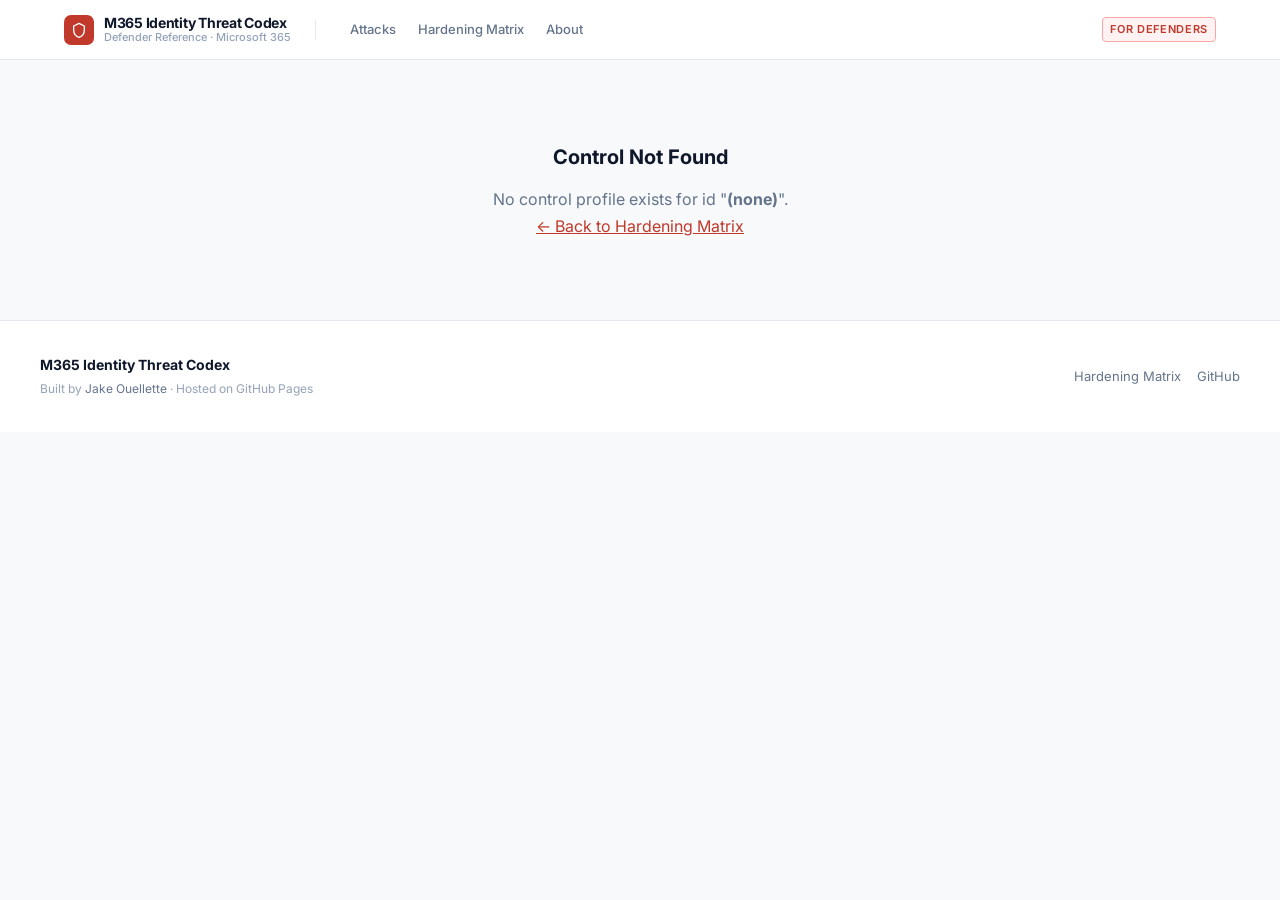
==== control.html @ 8ec8a156 "Add implementation complexity scoring, control profiles, sort toggle, and plan builder - Expanded ha" ====
<!DOCTYPE html>
<html lang="en">
<head>
  <meta charset="UTF-8">
  <meta name="viewport" content="width=device-width, initial-scale=1.0">
  <title id="page-title">Control Profile &mdash; M365 Identity Threat Codex</title>
  <meta name="description" id="page-desc" content="Hardening control profile — M365 Identity Threat Codex">
  <link rel="stylesheet" href="assets/style.css">
  <link rel="icon" type="image/svg+xml" href="data:image/svg+xml,<svg xmlns='http://www.w3.org/2000/svg' viewBox='0 0 32 32'><rect width='32' height='32' rx='7' fill='%23c0392b'/><path d='M16 7l7 4v6c0 5-3 8-7 9-4-1-7-4-7-9V11z' fill='white' stroke='none'/></svg>">
  <style>
    /* ── Complexity & cost badges ─── */
    .cx-badge {
      display: inline-flex;
      align-items: center;
      gap: 5px;
      font-size: 11px;
      font-weight: 700;
      text-transform: uppercase;
      letter-spacing: 0.08em;
      padding: 4px 10px;
      border-radius: 5px;
      border: 1px solid;
    }
    .cx-badge.cx-1 { background: #f0fdf4; color: #15803d; border-color: #bbf7d0; }
    .cx-badge.cx-2 { background: #fff7ed; color: var(--high); border-color: var(--high-border); }
    .cx-badge.cx-3 { background: #f8fafc; color: #475569; border-color: #cbd5e1; }

    .cost-badge {
      display: inline-flex;
      align-items: center;
      font-size: 11px;
      font-weight: 700;
      text-transform: uppercase;
      letter-spacing: 0.08em;
      padding: 4px 10px;
      border-radius: 5px;
      border: 1px solid;
    }
    .cost-free     { background: #f0fdf4; color: #15803d; border-color: #bbf7d0; }
    .cost-included { background: #eff6ff; color: #1d4ed8; border-color: #bfdbfe; }
    .cost-upgrade  { background: #fef3c7; color: #92400e; border-color: #fcd34d; }

    /* ── Sidebar quick stats ─────── */
    .ctrl-stats {
      margin-top: 20px;
      padding: 16px;
      background: var(--surface-alt);
      border-radius: 8px;
      border: 1px solid var(--border);
    }
    .ctrl-stats h3 {
      font-size: 10px;
      font-weight: 700;
      text-transform: uppercase;
      letter-spacing: 0.1em;
      color: var(--text-subtle);
      margin-bottom: 12px;
    }
    .stat-row {
      display: flex;
      align-items: flex-start;
      justify-content: space-between;
      gap: 8px;
      margin-bottom: 10px;
    }
    .stat-row:last-child { margin-bottom: 0; }
    .stat-label {
      font-size: 11px;
      color: var(--text-subtle);
      font-weight: 500;
      flex-shrink: 0;
      margin-top: 3px;
    }
    .stat-val {
      font-size: 12px;
      font-weight: 600;
      color: var(--text);
      text-align: right;
    }

    /* ── Attack protection cards ─── */
    .protected-attacks {
      display: flex;
      flex-direction: column;
      gap: 12px;
    }

    .attack-prot-card {
      border: 1px solid var(--border);
      border-radius: 8px;
      overflow: hidden;
    }
    .attack-prot-header {
      display: flex;
      align-items: center;
      justify-content: space-between;
      padding: 12px 16px;
      background: var(--surface-alt);
      border-bottom: 1px solid var(--border);
    }
    .attack-prot-name {
      font-size: 13px;
      font-weight: 700;
      color: var(--text);
      text-decoration: none;
    }
    .attack-prot-name:hover { color: var(--accent); }
    .attack-prot-body {
      padding: 12px 16px;
      font-size: 13px;
      color: var(--text-muted);
      line-height: 1.6;
    }

    /* ── M365 config box ─────────── */
    .m365-box {
      border: 1px solid #bfdbfe;
      border-radius: 8px;
      overflow: hidden;
      margin-bottom: 20px;
    }
    .m365-box-header {
      background: #eff6ff;
      padding: 12px 16px;
      border-bottom: 1px solid #bfdbfe;
      display: flex;
      align-items: center;
      gap: 10px;
    }
    .m365-box-header .m365-icon {
      width: 20px;
      height: 20px;
      flex-shrink: 0;
    }
    .m365-box-header h4 {
      font-size: 13px;
      font-weight: 700;
      color: #1d4ed8;
    }
    .m365-box-meta {
      padding: 12px 16px;
      background: var(--surface-alt);
      border-bottom: 1px solid var(--border);
      display: flex;
      flex-direction: column;
      gap: 6px;
    }
    .m365-meta-row {
      font-size: 12px;
      color: var(--text-muted);
    }
    .m365-meta-row strong { color: var(--text); }
    .m365-box-steps {
      padding: 16px;
    }
    .m365-box-steps ol {
      margin: 0;
      padding-left: 20px;
    }
    .m365-box-steps li {
      font-size: 13px;
      color: var(--text-muted);
      line-height: 1.65;
      margin-bottom: 8px;
    }
    .m365-box-steps li:last-child { margin-bottom: 0; }

    /* ── Vendor cards ────────────── */
    .vendor-grid {
      display: flex;
      flex-direction: column;
      gap: 10px;
    }
    .vendor-card {
      border: 1px solid var(--border);
      border-radius: 8px;
      padding: 14px 16px;
      background: var(--surface);
    }
    .vendor-name {
      font-size: 13px;
      font-weight: 700;
      color: var(--text);
      margin-bottom: 4px;
    }
    .vendor-note {
      font-size: 13px;
      color: var(--text-muted);
      line-height: 1.6;
    }

    /* ── Implementation plan ─────── */
    .impl-plan {
      display: flex;
      flex-direction: column;
      gap: 10px;
    }
    .impl-step {
      display: flex;
      gap: 14px;
      padding: 14px 16px;
      background: var(--surface-alt);
      border: 1px solid var(--border);
      border-radius: 8px;
      align-items: flex-start;
    }
    .impl-step-num {
      flex-shrink: 0;
      width: 26px;
      height: 26px;
      background: var(--accent);
      color: white;
      border-radius: 50%;
      font-size: 12px;
      font-weight: 800;
      display: flex;
      align-items: center;
      justify-content: center;
      margin-top: 1px;
    }
    .impl-step-text {
      font-size: 13px;
      color: var(--text-muted);
      line-height: 1.65;
    }

    /* ── Not found ───────────────── */
    .not-found {
      text-align: center;
      padding: 80px 20px;
      color: var(--text-muted);
    }
    .not-found h2 { font-size: 20px; color: var(--text); margin-bottom: 12px; }

    /* ── Attack eyebrow ─────────── */
    .attack-eyebrow {
      font-size: 11px;
      font-weight: 700;
      text-transform: uppercase;
      letter-spacing: 0.1em;
      color: var(--accent);
      margin-bottom: 8px;
    }

    /* ── Back link ───────────────── */
    .back-link {
      display: inline-flex;
      align-items: center;
      gap: 6px;
      font-size: 12px;
      font-weight: 600;
      color: var(--text-subtle);
      text-decoration: none;
      margin-bottom: 24px;
      text-transform: uppercase;
      letter-spacing: 0.06em;
    }
    .back-link:hover { color: var(--accent); }

    /* Coverage pill reuse */
    .cov-pill {
      font-size: 10px;
      font-weight: 700;
      text-transform: uppercase;
      letter-spacing: 0.04em;
      padding: 3px 8px;
      border-radius: 4px;
      border: 1px solid;
    }
    .cov-3 { background: var(--critical-bg); color: var(--critical); border-color: var(--critical-border); }
    .cov-2 { background: var(--high-bg);     color: var(--high);     border-color: var(--high-border); }
    .cov-1 { background: #fffbeb;            color: var(--medium);   border-color: #fcd34d; }
    .cov-0 { background: var(--surface-alt); color: var(--text-subtle); border-color: var(--border); }
  </style>
</head>
<body>

<nav class="site-nav">
  <div class="nav-inner">
    <a class="site-brand" href="index.html">
      <div class="brand-icon">
        <svg viewBox="0 0 24 24" fill="none" stroke="white" stroke-width="2" stroke-linecap="round" stroke-linejoin="round"><path d="M12 2L4 6v6c0 6 3.5 9.5 8 11 4.5-1.5 8-5 8-11V6z"/></svg>
      </div>
      <div class="brand-name">
        M365 Identity Threat Codex
        <span class="brand-sub">Defender Reference · Microsoft 365</span>
      </div>
    </a>
    <div class="nav-divider"></div>
    <div class="nav-links">
      <a href="index.html">Attacks</a>
      <a href="hardening.html">Hardening Matrix</a>
      <a href="index.html#about">About</a>
    </div>
    <div class="nav-right">
      <span class="nav-badge">For Defenders</span>
    </div>
  </div>
</nav>

<div id="page-content">
  <!-- rendered by JS -->
</div>

<footer class="site-footer">
  <div class="footer-inner">
    <div>
      <div class="footer-brand">M365 Identity Threat Codex</div>
      <div class="footer-sub">Built by <a href="https://github.com/jogit91" target="_blank" rel="noopener">Jake Ouellette</a> &middot; Hosted on GitHub Pages</div>
    </div>
    <div class="footer-links">
      <a href="hardening.html">Hardening Matrix</a>
      <a href="https://github.com/jogit91/identity_threat_codex" target="_blank" rel="noopener">GitHub</a>
    </div>
  </div>
</footer>

<script src="assets/hardening-data.js"></script>
<script src="assets/main.js"></script>
<script>
// ── Helpers ──────────────────────────────────────────────
function getParam(name) {
  return new URLSearchParams(window.location.search).get(name);
}

function coverageLabel(s) { return ["—", "Partial", "High", "Critical"][s] || "—"; }
function coverageClass(s) { return ["cov-0","cov-1","cov-2","cov-3"][s] || "cov-0"; }

function costClass(cost) {
  return { free: "cost-free", included: "cost-included", upgrade: "cost-upgrade" }[cost] || "cost-included";
}

function complexityClass(n) { return ["","cx-1","cx-2","cx-3"][n] || "cx-2"; }
function complexityLabel(n) { return ["","Low","Medium","High"][n] || ""; }

// ── Render ───────────────────────────────────────────────
const id = getParam("id");
const control = CONTROLS.find(c => c.id === id);
const mount = document.getElementById("page-content");

if (!control) {
  mount.innerHTML = `
    <div class="not-found">
      <h2>Control Not Found</h2>
      <p>No control profile exists for id "<strong>${id || "(none)"}</strong>".</p>
      <a href="hardening.html" style="color:var(--accent)">← Back to Hardening Matrix</a>
    </div>
  `;
} else {
  document.title = `${control.name} — M365 Identity Threat Codex`;
  document.getElementById("page-desc").content = `Hardening control profile: ${control.name}`;

  const impactScore = totalScore(control);
  const impactPct   = Math.round((impactScore / MAX_SCORE) * 100);

  const hasThirdParty = control.thirdParty && control.thirdParty.length > 0;

  const tocLinks = [
    { href: "#overview",   label: "Overview" },
    { href: "#protection", label: "Attacks Protected" },
    { href: "#complexity", label: "Complexity" },
    { href: "#cost",       label: "Cost & Licensing" },
    { href: "#m365",       label: "M365 Implementation" },
    ...(hasThirdParty ? [{ href: "#vendors", label: "Third-Party Vendors" }] : []),
    { href: "#plan",       label: "Implementation Plan" },
  ];

  mount.innerHTML = `
    <div class="attack-page">
      <aside class="attack-sidebar">
        <a href="hardening.html" class="toc-back">
          <svg viewBox="0 0 24 24"><polyline points="15 18 9 12 15 6"/></svg>
          Hardening Matrix
        </a>
        <nav id="toc">
          <div class="toc-label">On This Page</div>
          <ul class="toc-list">
            ${tocLinks.map((l, i) => `<li><a href="${l.href}"><span class="toc-num">0${i+1}</span>${l.label}</a></li>`).join("")}
          </ul>
        </nav>
        <div class="ctrl-stats">
          <h3>At a Glance</h3>
          <div class="stat-row">
            <span class="stat-label">Priority</span>
            <span class="stat-val">
              <span class="prev-priority ${control.priority.toLowerCase()}">${control.priority}</span>
            </span>
          </div>
          <div class="stat-row">
            <span class="stat-label">Effort</span>
            <span class="stat-val">
              <span class="cx-badge ${complexityClass(control.complexity)}">${complexityLabel(control.complexity)}</span>
            </span>
          </div>
          <div class="stat-row">
            <span class="stat-label">Cost</span>
            <span class="stat-val">
              <span class="cost-badge ${costClass(control.cost)}">${control.costLabel}</span>
            </span>
          </div>
          <div class="stat-row">
            <span class="stat-label">Impact Score</span>
            <span class="stat-val" style="font-size:15px;font-weight:800;">${impactScore}<span style="font-size:12px;font-weight:400;color:var(--text-subtle)">/${MAX_SCORE}</span></span>
          </div>
          <div class="stat-row">
            <span class="stat-label">Category</span>
            <span class="stat-val" style="font-size:11px;text-align:right;line-height:1.4">${control.category}</span>
          </div>
        </div>
      </aside>

      <div class="attack-content">
        <div class="attack-header">
          <div class="attack-eyebrow">Hardening Control</div>
          <h1 class="attack-title">${control.name}</h1>
          <div class="attack-meta">
            <span class="meta-pill">${control.category}</span>
            <span class="meta-pill cx-badge ${complexityClass(control.complexity)}">${complexityLabel(control.complexity)} Effort</span>
            <span class="meta-pill cost-badge ${costClass(control.cost)}">${control.costLabel}</span>
          </div>
        </div>

        <!-- Overview -->
        <section class="attack-section" id="overview">
          <div class="section-heading">
            <span class="section-num">01</span>
            <h2>What Is It?</h2>
          </div>
          ${(control.overview || []).map(p => `<p>${p}</p>`).join("")}
        </section>

        <!-- Attacks Protected -->
        <section class="attack-section" id="protection">
          <div class="section-heading">
            <span class="section-num">02</span>
            <h2>Attacks It Protects Against</h2>
          </div>
          <p>Coverage levels reflect how directly this control stops or degrades each attack. <strong>Critical</strong> = directly prevents the attack vector. <strong>High</strong> = significantly degrades it. <strong>Partial</strong> = adds friction at one stage.</p>
          <div class="protected-attacks">
            ${ATTACKS.map(a => {
              const cov = control.coverage[a.id] || 0;
              if (cov === 0) return `
                <div class="attack-prot-card">
                  <div class="attack-prot-header">
                    <a href="${a.url}" class="attack-prot-name">${a.name}</a>
                    <span class="cov-pill cov-0">No Coverage</span>
                  </div>
                  <div class="attack-prot-body" style="color:var(--text-subtle)">This control does not address the attack chain for ${a.name}.</div>
                </div>
              `;
              return `
                <div class="attack-prot-card">
                  <div class="attack-prot-header">
                    <a href="${a.url}" class="attack-prot-name">${a.name}</a>
                    <span class="cov-pill ${coverageClass(cov)}">${coverageLabel(cov)}</span>
                  </div>
                  <div class="attack-prot-body">${(control.why && control.why[a.id]) || ""}</div>
                </div>
              `;
            }).join("")}
          </div>
        </section>

        <!-- Complexity -->
        <section class="attack-section" id="complexity">
          <div class="section-heading">
            <span class="section-num">03</span>
            <h2>Is It Easy or Difficult to Implement?</h2>
          </div>
          <div class="callout callout-${control.complexity === 1 ? 'info' : control.complexity === 2 ? 'warning' : 'danger'}">
            <strong>${complexityLabel(control.complexity)} Effort</strong> &mdash; ${control.complexityNote}
          </div>
          ${control.complexity === 1 ? `<p>This control is <strong>low-hanging fruit</strong> — a single administrator action with no user disruption and no planning cycle required. If you have not already implemented it, this should be done immediately.</p>` : ""}
          ${control.complexity === 2 ? `<p>This control requires a <strong>moderate planning cycle</strong> — typically days to a few weeks. You'll need to verify licensing, create and test a policy, and in some cases communicate changes to affected users. It's achievable without long-term organizational buy-in.</p>` : ""}
          ${control.complexity === 3 ? `<p>This is a <strong>long-term initiative</strong> requiring organizational planning, potential hardware or license procurement, device management infrastructure, and a phased rollout. This should be tracked as a formal project with executive sponsorship — but the high effort reflects the depth of protection it provides.</p>` : ""}
        </section>

        <!-- Cost & Licensing -->
        <section class="attack-section" id="cost">
          <div class="section-heading">
            <span class="section-num">04</span>
            <h2>What Does It Cost?</h2>
          </div>
          <div class="callout callout-info">
            <strong>${control.costLabel}</strong> &mdash; ${control.licenseNote}
          </div>
          ${control.m365Config ? `
            <p>Configuration is done natively within Microsoft 365 — no separate product purchase required beyond the license level noted above.</p>
          ` : ""}
        </section>

        <!-- M365 Implementation -->
        <section class="attack-section" id="m365">
          <div class="section-heading">
            <span class="section-num">05</span>
            <h2>How to Implement Using M365 Native Tools</h2>
          </div>
          ${control.m365Config ? `
            <div class="m365-box">
              <div class="m365-box-header">
                <svg class="m365-icon" viewBox="0 0 20 20" fill="none" stroke="#1d4ed8" stroke-width="1.5"><path d="M3 6l7-3 7 3v8l-7 3-7-3V6z"/><path d="M10 3v16M3 6l7 4 7-4"/></svg>
                <h4>M365 Admin Configuration</h4>
              </div>
              <div class="m365-box-meta">
                <div class="m365-meta-row"><strong>Where to configure:</strong> ${control.m365Config.where}</div>
                <div class="m365-meta-row"><strong>License required:</strong> ${control.m365Config.license}</div>
              </div>
              <div class="m365-box-steps">
                <ol>
                  ${control.m365Config.steps.map(s => `<li>${s}</li>`).join("")}
                </ol>
              </div>
            </div>
          ` : `<p>No native M365 implementation available for this control. See third-party options below.</p>`}
        </section>

        <!-- Third-Party Vendors -->
        ${hasThirdParty ? `
        <section class="attack-section" id="vendors">
          <div class="section-heading">
            <span class="section-num">06</span>
            <h2>Third-Party Vendor Options</h2>
          </div>
          <p>The following vendors offer solutions that address this control, either as alternatives to the M365 native approach or as enhancements that provide additional capability.</p>
          <div class="vendor-grid">
            ${control.thirdParty.map(v => `
              <div class="vendor-card">
                <div class="vendor-name">${v.name}</div>
                <div class="vendor-note">${v.note}</div>
              </div>
            `).join("")}
          </div>
        </section>
        ` : ""}

        <!-- Implementation Plan -->
        <section class="attack-section" id="plan">
          <div class="section-heading">
            <span class="${hasThirdParty ? 'section-num' : 'section-num'}">0${hasThirdParty ? "7" : "6"}</span>
            <h2>High-Level Implementation Plan</h2>
          </div>
          <p>A phased roadmap for rolling this control out safely. The phases below reflect the complexity rating — a Low Effort control can often be completed in a single work session; a High Effort control should be tracked as a formal project.</p>
          <div class="impl-plan">
            ${(control.implementationPlan || []).map((step, i) => `
              <div class="impl-step">
                <div class="impl-step-num">${i + 1}</div>
                <div class="impl-step-text">${step}</div>
              </div>
            `).join("")}
          </div>
          <div style="margin-top: 24px; padding-top: 24px; border-top: 1px solid var(--border);">
            <a href="plan-builder.html?controls=${control.id}" class="button-primary" style="display:inline-flex;align-items:center;gap:8px;background:var(--accent);color:white;text-decoration:none;padding:10px 20px;border-radius:8px;font-size:13px;font-weight:700;">
              Add to Implementation Plan &rarr;
            </a>
            <a href="hardening.html" style="margin-left:16px;font-size:13px;font-weight:600;color:var(--text-muted);text-decoration:none;">← Back to Hardening Matrix</a>
          </div>
        </section>
      </div>
    </div>
  `;

  // Activate sidebar IntersectionObserver
  const allTocLinks = document.querySelectorAll("#toc .toc-list li a");
  if (allTocLinks.length && "IntersectionObserver" in window) {
    const obs = new IntersectionObserver(entries => {
      entries.forEach(entry => {
        if (entry.isIntersecting) {
          allTocLinks.forEach(l => l.classList.remove("active"));
          const match = document.querySelector(`#toc a[href="#${entry.target.id}"]`);
          if (match) match.classList.add("active");
        }
      });
    }, { rootMargin: "-20% 0px -70% 0px" });
    document.querySelectorAll(".attack-section[id]").forEach(s => obs.observe(s));
  }
}
</script>
</body>
</html>
---- assets/style.css ----
@import url('https://fonts.googleapis.com/css2?family=Inter:wght@400;500;600;700;800&family=JetBrains+Mono:wght@400;500&display=swap');

:root {
  --bg: #f8f9fb;
  --surface: #ffffff;
  --surface-alt: #f1f5f9;
  --border: #e2e8f0;
  --text: #0f172a;
  --text-muted: #64748b;
  --text-subtle: #94a3b8;
  --accent: #c0392b;
  --accent-hover: #a93226;
  --link: #1d4ed8;
  --link-hover: #1e40af;
  --critical: #c0392b;
  --critical-bg: #fef2f2;
  --critical-border: #fca5a5;
  --high: #c2410c;
  --high-bg: #fff7ed;
  --high-border: #fdba74;
  --medium: #b45309;
  --medium-bg: #fffbeb;
  --medium-border: #fcd34d;
  --low: #15803d;
  --low-bg: #f0fdf4;
  --code-bg: #0f172a;
  --code-surface: #1e293b;
  --code-text: #cbd5e1;
  --code-comment: #475569;
  --code-keyword: #7dd3fc;
  --code-string: #86efac;
  --code-function: #fbbf24;
  --code-number: #fb923c;
  --nav-height: 60px;
  --sidebar-width: 220px;
  --radius: 8px;
  --shadow-sm: 0 1px 2px rgba(0,0,0,0.06);
  --shadow: 0 1px 3px rgba(0,0,0,0.08), 0 1px 2px rgba(0,0,0,0.04);
  --shadow-md: 0 4px 12px rgba(0,0,0,0.08), 0 2px 4px rgba(0,0,0,0.04);
}

*, *::before, *::after { box-sizing: border-box; margin: 0; padding: 0; }

html { scroll-behavior: smooth; }

body {
  font-family: 'Inter', system-ui, -apple-system, sans-serif;
  background: var(--bg);
  color: var(--text);
  font-size: 16px;
  line-height: 1.7;
  -webkit-font-smoothing: antialiased;
}

a { color: var(--link); }
a:hover { color: var(--link-hover); }

/* ─── NAV ─────────────────────────────────────────────────── */

.site-nav {
  position: sticky;
  top: 0;
  z-index: 100;
  background: rgba(255,255,255,0.96);
  backdrop-filter: blur(8px);
  border-bottom: 1px solid var(--border);
  height: var(--nav-height);
  display: flex;
  align-items: center;
}

.nav-inner {
  max-width: 1200px;
  width: 100%;
  margin: 0 auto;
  padding: 0 24px;
  display: flex;
  align-items: center;
  gap: 24px;
}

.site-brand {
  display: flex;
  align-items: center;
  gap: 10px;
  text-decoration: none;
  flex-shrink: 0;
}

.brand-icon {
  width: 30px;
  height: 30px;
  background: var(--accent);
  border-radius: 7px;
  display: flex;
  align-items: center;
  justify-content: center;
  flex-shrink: 0;
}

.brand-icon svg { width: 16px; height: 16px; stroke: white; fill: none; stroke-width: 2; stroke-linecap: round; stroke-linejoin: round; }

.brand-name {
  font-size: 14px;
  font-weight: 700;
  color: var(--text);
  letter-spacing: -0.02em;
  line-height: 1.2;
}

.brand-name .brand-sub {
  font-size: 11px;
  font-weight: 500;
  color: var(--text-subtle);
  display: block;
  letter-spacing: 0;
}

.nav-divider {
  height: 20px;
  width: 1px;
  background: var(--border);
}

.nav-links {
  display: flex;
  align-items: center;
  gap: 2px;
}

.nav-links a {
  color: var(--text-muted);
  text-decoration: none;
  font-size: 13px;
  font-weight: 500;
  padding: 5px 10px;
  border-radius: 6px;
  transition: color 0.15s, background 0.15s;
}

.nav-links a:hover {
  color: var(--text);
  background: var(--surface-alt);
}

.nav-right {
  margin-left: auto;
  display: flex;
  align-items: center;
  gap: 8px;
}

.nav-badge {
  font-size: 11px;
  font-weight: 600;
  color: var(--accent);
  background: var(--critical-bg);
  border: 1px solid var(--critical-border);
  border-radius: 4px;
  padding: 2px 7px;
  text-transform: uppercase;
  letter-spacing: 0.06em;
}

/* ─── HERO ─────────────────────────────────────────────────── */

.hero {
  background: var(--surface);
  border-bottom: 1px solid var(--border);
  padding: 64px 24px 56px;
  text-align: center;
  position: relative;
  overflow: hidden;
}

.hero::before {
  content: '';
  position: absolute;
  inset: 0;
  background: radial-gradient(ellipse at 50% 0%, rgba(192,57,43,0.04) 0%, transparent 70%);
  pointer-events: none;
}

.hero-eyebrow {
  display: inline-flex;
  align-items: center;
  gap: 6px;
  font-size: 11px;
  font-weight: 700;
  color: var(--accent);
  text-transform: uppercase;
  letter-spacing: 0.1em;
  margin-bottom: 18px;
  padding: 4px 12px;
  background: var(--critical-bg);
  border: 1px solid var(--critical-border);
  border-radius: 100px;
}

.hero h1 {
  font-size: clamp(28px, 5vw, 46px);
  font-weight: 800;
  color: var(--text);
  letter-spacing: -0.035em;
  line-height: 1.15;
  margin-bottom: 16px;
}

.hero h1 em {
  font-style: normal;
  color: var(--accent);
}

.hero-sub {
  font-size: 17px;
  color: var(--text-muted);
  max-width: 580px;
  margin: 0 auto 32px;
  line-height: 1.65;
  font-weight: 400;
}

.search-wrap {
  max-width: 460px;
  margin: 0 auto;
  position: relative;
}

.search-wrap svg {
  position: absolute;
  left: 15px;
  top: 50%;
  transform: translateY(-50%);
  width: 16px;
  height: 16px;
  stroke: var(--text-subtle);
  fill: none;
  stroke-width: 2;
  stroke-linecap: round;
  stroke-linejoin: round;
  pointer-events: none;
}

.search-wrap input {
  width: 100%;
  padding: 12px 20px 12px 42px;
  font-size: 14px;
  font-family: inherit;
  background: var(--bg);
  border: 1.5px solid var(--border);
  border-radius: 50px;
  color: var(--text);
  outline: none;
  transition: border-color 0.2s, box-shadow 0.2s;
}

.search-wrap input::placeholder { color: var(--text-subtle); }
.search-wrap input:focus {
  border-color: var(--accent);
  box-shadow: 0 0 0 3px rgba(192,57,43,0.08);
}

.hero-stats {
  display: flex;
  justify-content: center;
  gap: 32px;
  margin-top: 36px;
  padding-top: 28px;
  border-top: 1px solid var(--border);
}

.hero-stat {
  text-align: center;
}

.stat-number {
  font-size: 24px;
  font-weight: 800;
  color: var(--text);
  letter-spacing: -0.03em;
  line-height: 1;
  display: block;
}

.stat-label {
  font-size: 12px;
  color: var(--text-subtle);
  font-weight: 500;
  margin-top: 4px;
  display: block;
  text-transform: uppercase;
  letter-spacing: 0.06em;
}

/* ─── ATTACK GRID ─────────────────────────────────────────── */

.attacks-section {
  max-width: 1200px;
  margin: 0 auto;
  padding: 40px 24px 80px;
}

.section-toolbar {
  display: flex;
  align-items: center;
  justify-content: space-between;
  margin-bottom: 24px;
  flex-wrap: wrap;
  gap: 12px;
}

.section-label {
  font-size: 11px;
  font-weight: 700;
  text-transform: uppercase;
  letter-spacing: 0.1em;
  color: var(--text-subtle);
}

.filter-chips {
  display: flex;
  gap: 6px;
  flex-wrap: wrap;
}

.chip {
  padding: 4px 12px;
  font-size: 12px;
  font-weight: 500;
  background: var(--surface);
  border: 1px solid var(--border);
  border-radius: 100px;
  color: var(--text-muted);
  cursor: pointer;
  transition: all 0.15s;
  user-select: none;
}

.chip:hover { border-color: var(--text-muted); color: var(--text); }
.chip.active { background: var(--text); border-color: var(--text); color: white; }

.attacks-grid {
  display: grid;
  grid-template-columns: repeat(auto-fill, minmax(340px, 1fr));
  gap: 16px;
}

.attack-card {
  background: var(--surface);
  border: 1px solid var(--border);
  border-left: 4px solid var(--critical);
  border-radius: var(--radius);
  padding: 24px;
  transition: box-shadow 0.2s, transform 0.15s;
  text-decoration: none;
  color: inherit;
  display: flex;
  flex-direction: column;
}

.attack-card:hover {
  box-shadow: var(--shadow-md);
  transform: translateY(-2px);
}

.attack-card.sev-high { border-left-color: var(--high); }
.attack-card.sev-medium { border-left-color: var(--medium); }

.card-header {
  display: flex;
  align-items: flex-start;
  justify-content: space-between;
  gap: 10px;
  margin-bottom: 8px;
}

.card-name {
  font-size: 17px;
  font-weight: 700;
  color: var(--text);
  letter-spacing: -0.02em;
  line-height: 1.3;
}

.sev-badge {
  font-size: 10px;
  font-weight: 700;
  text-transform: uppercase;
  letter-spacing: 0.07em;
  padding: 3px 7px;
  border-radius: 4px;
  white-space: nowrap;
  flex-shrink: 0;
}

.sev-critical { background: var(--critical-bg); color: var(--critical); border: 1px solid var(--critical-border); }
.sev-high-badge { background: var(--high-bg); color: var(--high); border: 1px solid var(--high-border); }
.sev-medium-badge { background: var(--medium-bg); color: var(--medium); border: 1px solid var(--medium-border); }

.card-category {
  font-size: 11px;
  font-weight: 600;
  color: var(--text-subtle);
  text-transform: uppercase;
  letter-spacing: 0.07em;
  margin-bottom: 12px;
}

.card-desc {
  font-size: 14px;
  color: var(--text-muted);
  line-height: 1.6;
  margin-bottom: 18px;
  flex: 1;
}

.card-tags {
  display: flex;
  flex-wrap: wrap;
  gap: 5px;
  margin-bottom: 18px;
}

.tag {
  font-size: 11px;
  font-weight: 500;
  padding: 2px 7px;
  background: var(--surface-alt);
  border: 1px solid var(--border);
  border-radius: 4px;
  color: var(--text-muted);
}

.card-footer {
  display: flex;
  align-items: center;
  justify-content: space-between;
  font-size: 12px;
  color: var(--text-subtle);
  padding-top: 14px;
  border-top: 1px solid var(--border);
}

.card-link {
  font-size: 13px;
  font-weight: 600;
  color: var(--accent);
  display: flex;
  align-items: center;
  gap: 4px;
}

/* ─── ATTACK PAGE LAYOUT ──────────────────────────────────── */

.attack-page {
  max-width: 1200px;
  margin: 0 auto;
  padding: 0 24px;
  display: grid;
  grid-template-columns: var(--sidebar-width) 1fr;
  gap: 56px;
  align-items: start;
}

/* ─── SIDEBAR ─────────────────────────────────────────────── */

.attack-sidebar {
  position: sticky;
  top: calc(var(--nav-height) + 20px);
  padding: 28px 0 40px;
}

.toc-back {
  display: flex;
  align-items: center;
  gap: 6px;
  font-size: 13px;
  font-weight: 500;
  color: var(--text-muted);
  text-decoration: none;
  padding: 7px 10px;
  border-radius: 6px;
  margin-bottom: 20px;
  transition: all 0.15s;
  border: 1px solid transparent;
}

.toc-back:hover {
  background: var(--surface);
  border-color: var(--border);
  color: var(--text);
}

.toc-back svg {
  width: 14px;
  height: 14px;
  stroke: currentColor;
  fill: none;
  stroke-width: 2;
  stroke-linecap: round;
  stroke-linejoin: round;
}

.toc-label {
  font-size: 10px;
  font-weight: 700;
  text-transform: uppercase;
  letter-spacing: 0.12em;
  color: var(--text-subtle);
  margin-bottom: 10px;
  padding: 0 10px;
}

.toc-list {
  list-style: none;
}

.toc-list li a {
  display: flex;
  align-items: center;
  gap: 8px;
  font-size: 13px;
  color: var(--text-muted);
  text-decoration: none;
  padding: 6px 10px;
  border-radius: 6px;
  border-left: 2px solid transparent;
  transition: all 0.15s;
  line-height: 1.4;
  margin-left: -2px;
}

.toc-list li a:hover {
  color: var(--text);
  background: var(--surface);
}

.toc-list li a.active {
  color: var(--accent);
  border-left-color: var(--accent);
  background: var(--critical-bg);
  font-weight: 500;
}

.toc-list li a .toc-num {
  font-size: 10px;
  font-weight: 700;
  color: var(--text-subtle);
  width: 16px;
  flex-shrink: 0;
  font-family: 'JetBrains Mono', monospace;
}

.toc-list li a.active .toc-num { color: var(--accent); }

/* ─── ATTACK CONTENT ──────────────────────────────────────── */

.attack-content {
  padding: 32px 0 80px;
  min-width: 0;
}

.attack-breadcrumb {
  font-size: 13px;
  color: var(--text-muted);
  margin-bottom: 20px;
  display: flex;
  align-items: center;
  gap: 6px;
}

.attack-breadcrumb a {
  color: var(--link);
  text-decoration: none;
  font-weight: 500;
}

.attack-breadcrumb a:hover { text-decoration: underline; }
.attack-breadcrumb .sep { color: var(--text-subtle); }

.attack-header {
  margin-bottom: 48px;
  padding-bottom: 36px;
  border-bottom: 2px solid var(--border);
}

.attack-title {
  font-size: clamp(26px, 4vw, 38px);
  font-weight: 800;
  letter-spacing: -0.035em;
  color: var(--text);
  line-height: 1.15;
  margin-bottom: 16px;
}

.attack-meta {
  display: flex;
  flex-wrap: wrap;
  align-items: center;
  gap: 8px;
  margin-bottom: 20px;
}

.meta-pill {
  display: inline-flex;
  align-items: center;
  gap: 5px;
  font-size: 12px;
  font-weight: 500;
  padding: 4px 10px;
  border-radius: 100px;
  border: 1px solid var(--border);
  color: var(--text-muted);
  background: var(--surface);
}

.meta-pill.mitre {
  font-family: 'JetBrains Mono', monospace;
  font-size: 11px;
  color: var(--link);
  border-color: #bfdbfe;
  background: #eff6ff;
}

.attack-summary {
  font-size: 17px;
  color: var(--text-muted);
  line-height: 1.75;
  max-width: 680px;
  font-weight: 400;
}

/* ─── SECTIONS ────────────────────────────────────────────── */

.attack-section {
  margin-bottom: 60px;
  scroll-margin-top: calc(var(--nav-height) + 20px);
}

.section-heading {
  display: flex;
  align-items: center;
  gap: 12px;
  font-size: 20px;
  font-weight: 700;
  color: var(--text);
  letter-spacing: -0.025em;
  margin-bottom: 20px;
  padding-bottom: 12px;
  border-bottom: 1px solid var(--border);
}

.section-icon {
  width: 32px;
  height: 32px;
  border-radius: 8px;
  background: var(--critical-bg);
  border: 1px solid var(--critical-border);
  display: flex;
  align-items: center;
  justify-content: center;
  flex-shrink: 0;
}

.section-icon svg {
  width: 15px;
  height: 15px;
  stroke: var(--accent);
  fill: none;
  stroke-width: 2;
  stroke-linecap: round;
  stroke-linejoin: round;
}

.section-num {
  font-size: 11px;
  font-weight: 700;
  color: var(--text-subtle);
  font-family: 'JetBrains Mono', monospace;
  align-self: flex-end;
  margin-bottom: 2px;
}

.attack-section p { color: var(--text); margin-bottom: 14px; }
.attack-section p:last-child { margin-bottom: 0; }

.attack-section ul, .attack-section ol {
  padding-left: 22px;
  margin-bottom: 14px;
}

.attack-section li { margin-bottom: 8px; color: var(--text); line-height: 1.6; }
.attack-section li::marker { color: var(--accent); font-weight: 700; }
.attack-section strong { font-weight: 600; color: var(--text); }

.attack-section h3 {
  font-size: 15px;
  font-weight: 700;
  color: var(--text);
  margin: 28px 0 10px;
  text-transform: uppercase;
  letter-spacing: 0.05em;
  font-size: 12px;
  color: var(--text-subtle);
}

/* ─── CALLOUTS ────────────────────────────────────────────── */

.callout {
  padding: 14px 18px;
  border-radius: var(--radius);
  border-left: 3px solid;
  margin: 20px 0;
  font-size: 14px;
  line-height: 1.6;
}

.callout p { margin: 0; }

.callout-title {
  font-size: 11px;
  font-weight: 700;
  text-transform: uppercase;
  letter-spacing: 0.09em;
  margin-bottom: 6px;
  display: block;
}

.callout-warning {
  background: var(--high-bg);
  border-color: var(--high);
}
.callout-warning .callout-title { color: var(--high); }
.callout-warning p { color: #7c2d12; }

.callout-info {
  background: #eff6ff;
  border-color: #3b82f6;
}
.callout-info .callout-title { color: #1d4ed8; }
.callout-info p { color: #1e3a5f; }

.callout-danger {
  background: var(--critical-bg);
  border-color: var(--critical);
}
.callout-danger .callout-title { color: var(--critical); }
.callout-danger p { color: #7f1d1d; }

/* ─── CODE BLOCKS ─────────────────────────────────────────── */

.code-block {
  background: var(--code-bg);
  border-radius: var(--radius);
  overflow: hidden;
  margin: 20px 0;
  border: 1px solid #1e293b;
}

.code-header {
  background: var(--code-surface);
  padding: 9px 16px;
  display: flex;
  align-items: center;
  justify-content: space-between;
  border-bottom: 1px solid #334155;
}

.code-lang {
  font-size: 10px;
  font-weight: 700;
  text-transform: uppercase;
  letter-spacing: 0.1em;
  color: #64748b;
  font-family: 'JetBrains Mono', monospace;
}

.code-desc {
  font-size: 12px;
  color: #64748b;
  font-family: 'JetBrains Mono', monospace;
  margin-left: 12px;
  flex: 1;
}

.copy-btn {
  font-size: 11px;
  color: #64748b;
  background: none;
  border: 1px solid #334155;
  border-radius: 4px;
  padding: 3px 8px;
  cursor: pointer;
  font-family: inherit;
  transition: all 0.15s;
  flex-shrink: 0;
}

.copy-btn:hover { border-color: #64748b; color: #94a3b8; }
.copy-btn.copied { border-color: #22c55e; color: #22c55e; }

.code-body {
  padding: 20px;
  overflow-x: auto;
}

.code-body pre {
  font-family: 'JetBrains Mono', 'Courier New', monospace;
  font-size: 13px;
  line-height: 1.75;
  color: var(--code-text);
  white-space: pre;
  margin: 0;
}

.kql-comment { color: var(--code-comment); font-style: italic; }
.kql-keyword { color: var(--code-keyword); }
.kql-string { color: var(--code-string); }
.kql-function { color: var(--code-function); }
.kql-number { color: var(--code-number); }
.kql-table { color: #e2e8f0; font-weight: 600; }
.kql-op { color: #c084fc; }

/* ─── LOG SOURCES TABLE ───────────────────────────────────── */

.log-table-wrap {
  overflow-x: auto;
  margin-bottom: 20px;
  border-radius: var(--radius);
  border: 1px solid var(--border);
}

table.log-table {
  width: 100%;
  border-collapse: collapse;
  font-size: 13.5px;
  background: var(--surface);
}

.log-table th {
  background: var(--surface-alt);
  padding: 10px 14px;
  text-align: left;
  font-size: 10px;
  font-weight: 700;
  text-transform: uppercase;
  letter-spacing: 0.08em;
  color: var(--text-muted);
  border-bottom: 1px solid var(--border);
  white-space: nowrap;
}

.log-table td {
  padding: 11px 14px;
  border-bottom: 1px solid var(--border);
  color: var(--text);
  vertical-align: top;
  line-height: 1.5;
}

.log-table tr:last-child td { border-bottom: none; }
.log-table tr:hover td { background: var(--surface-alt); }

code.inline {
  font-family: 'JetBrains Mono', monospace;
  font-size: 12px;
  background: var(--surface-alt);
  border: 1px solid var(--border);
  border-radius: 3px;
  padding: 1px 5px;
  color: var(--accent);
  white-space: nowrap;
}

.req-badge {
  font-size: 10px;
  font-weight: 600;
  padding: 1px 6px;
  border-radius: 3px;
  text-transform: uppercase;
  letter-spacing: 0.05em;
  white-space: nowrap;
}
.req-p1 { background: var(--critical-bg); color: var(--critical); }
.req-p2 { background: var(--high-bg); color: var(--high); }
.req-free { background: var(--low-bg); color: var(--low); }

/* ─── ACTOR CARDS ─────────────────────────────────────────── */

.actor-grid {
  display: grid;
  grid-template-columns: repeat(auto-fill, minmax(250px, 1fr));
  gap: 12px;
  margin-bottom: 14px;
}

.actor-card {
  background: var(--surface);
  border: 1px solid var(--border);
  border-radius: var(--radius);
  padding: 16px 18px;
}

.actor-name {
  font-size: 14px;
  font-weight: 700;
  color: var(--text);
  margin-bottom: 3px;
}

.actor-aka {
  font-size: 11px;
  color: var(--text-subtle);
  margin-bottom: 10px;
  font-style: italic;
}

.actor-tags {
  display: flex;
  flex-wrap: wrap;
  gap: 5px;
  margin-bottom: 10px;
}

.actor-tag {
  font-size: 10px;
  font-weight: 600;
  padding: 2px 7px;
  border-radius: 4px;
  text-transform: uppercase;
  letter-spacing: 0.05em;
}

.actor-nation { background: #eff6ff; color: #1d4ed8; }
.actor-criminal { background: var(--high-bg); color: var(--high); }
.actor-hacktivism { background: #faf5ff; color: #7c3aed; }

.actor-notes {
  font-size: 13px;
  color: var(--text-muted);
  line-height: 1.55;
}

/* ─── PREVENTION CHECKLIST ────────────────────────────────── */

.prevention-list {
  list-style: none;
  display: flex;
  flex-direction: column;
  gap: 10px;
}

.prevention-item {
  display: flex;
  align-items: flex-start;
  gap: 14px;
  padding: 14px 16px;
  background: var(--surface);
  border: 1px solid var(--border);
  border-radius: var(--radius);
  transition: box-shadow 0.15s;
}

.prevention-item:hover { box-shadow: var(--shadow); }

.prev-priority {
  font-size: 10px;
  font-weight: 700;
  text-transform: uppercase;
  letter-spacing: 0.06em;
  padding: 2px 7px;
  border-radius: 4px;
  white-space: nowrap;
  flex-shrink: 0;
  margin-top: 2px;
}

.p1 { background: var(--critical-bg); color: var(--critical); border: 1px solid var(--critical-border); }
.p2 { background: var(--high-bg); color: var(--high); border: 1px solid var(--high-border); }
.p3 { background: #eff6ff; color: var(--link); border: 1px solid #bfdbfe; }

.prev-body { min-width: 0; }

.prev-title {
  font-size: 14px;
  font-weight: 600;
  color: var(--text);
  margin-bottom: 3px;
}

.prev-desc {
  font-size: 13px;
  color: var(--text-muted);
  line-height: 1.5;
}

/* ─── RESOURCES ───────────────────────────────────────────── */

.resource-list {
  list-style: none;
  display: flex;
  flex-direction: column;
  gap: 8px;
}

.resource-item {
  display: flex;
  align-items: flex-start;
  gap: 14px;
  padding: 14px 16px;
  background: var(--surface);
  border: 1px solid var(--border);
  border-radius: var(--radius);
  text-decoration: none;
  color: inherit;
  transition: box-shadow 0.15s, border-color 0.15s;
}

.resource-item:hover {
  box-shadow: var(--shadow);
  border-color: #cbd5e1;
}

.resource-source-icon {
  width: 34px;
  height: 34px;
  border-radius: 7px;
  background: var(--surface-alt);
  border: 1px solid var(--border);
  display: flex;
  align-items: center;
  justify-content: center;
  font-size: 14px;
  flex-shrink: 0;
  font-weight: 700;
  font-family: 'JetBrains Mono', monospace;
  color: var(--text-muted);
  font-size: 11px;
}

.resource-body { min-width: 0; }

.resource-title {
  font-size: 14px;
  font-weight: 600;
  color: var(--link);
  margin-bottom: 3px;
  line-height: 1.4;
}

.resource-meta {
  font-size: 12px;
  color: var(--text-subtle);
  display: flex;
  align-items: center;
  gap: 8px;
  flex-wrap: wrap;
}

.resource-type {
  font-size: 10px;
  font-weight: 600;
  text-transform: uppercase;
  letter-spacing: 0.06em;
  padding: 1px 6px;
  border-radius: 3px;
  background: var(--surface-alt);
  border: 1px solid var(--border);
  color: var(--text-muted);
}

/* ─── FOOTER ──────────────────────────────────────────────── */

.site-footer {
  background: var(--surface);
  border-top: 1px solid var(--border);
  padding: 32px 24px;
}

.footer-inner {
  max-width: 1200px;
  margin: 0 auto;
  display: flex;
  align-items: center;
  justify-content: space-between;
  gap: 16px;
  flex-wrap: wrap;
}

.footer-brand {
  font-size: 14px;
  font-weight: 700;
  color: var(--text);
}

.footer-sub {
  font-size: 12px;
  color: var(--text-subtle);
  margin-top: 2px;
}

.footer-sub a { color: var(--text-muted); text-decoration: none; }
.footer-sub a:hover { color: var(--link); text-decoration: underline; }

.footer-links {
  display: flex;
  gap: 16px;
}

.footer-links a {
  font-size: 13px;
  color: var(--text-muted);
  text-decoration: none;
}

.footer-links a:hover { color: var(--link); }

/* ─── RESPONSIVE ──────────────────────────────────────────── */

@media (max-width: 900px) {
  .attack-page {
    grid-template-columns: 1fr;
    gap: 0;
  }

  .attack-sidebar {
    position: static;
    padding: 20px 0 0;
    border-bottom: 1px solid var(--border);
    margin-bottom: 28px;
  }

  .toc-list {
    display: flex;
    flex-wrap: wrap;
    gap: 4px;
  }

  .toc-list li a {
    border-left: none;
    border: 1px solid var(--border);
    border-radius: 100px;
    padding: 4px 12px;
    font-size: 12px;
  }

  .toc-list li a.active {
    border-color: var(--accent);
    background: var(--critical-bg);
  }

  .toc-num { display: none; }
}

@media (max-width: 640px) {
  .attacks-grid { grid-template-columns: 1fr; }
  .hero { padding: 40px 20px 36px; }
  .hero-stats { gap: 20px; }
  .actor-grid { grid-template-columns: 1fr; }
  .footer-inner { flex-direction: column; align-items: flex-start; }
  .nav-badge { display: none; }
}
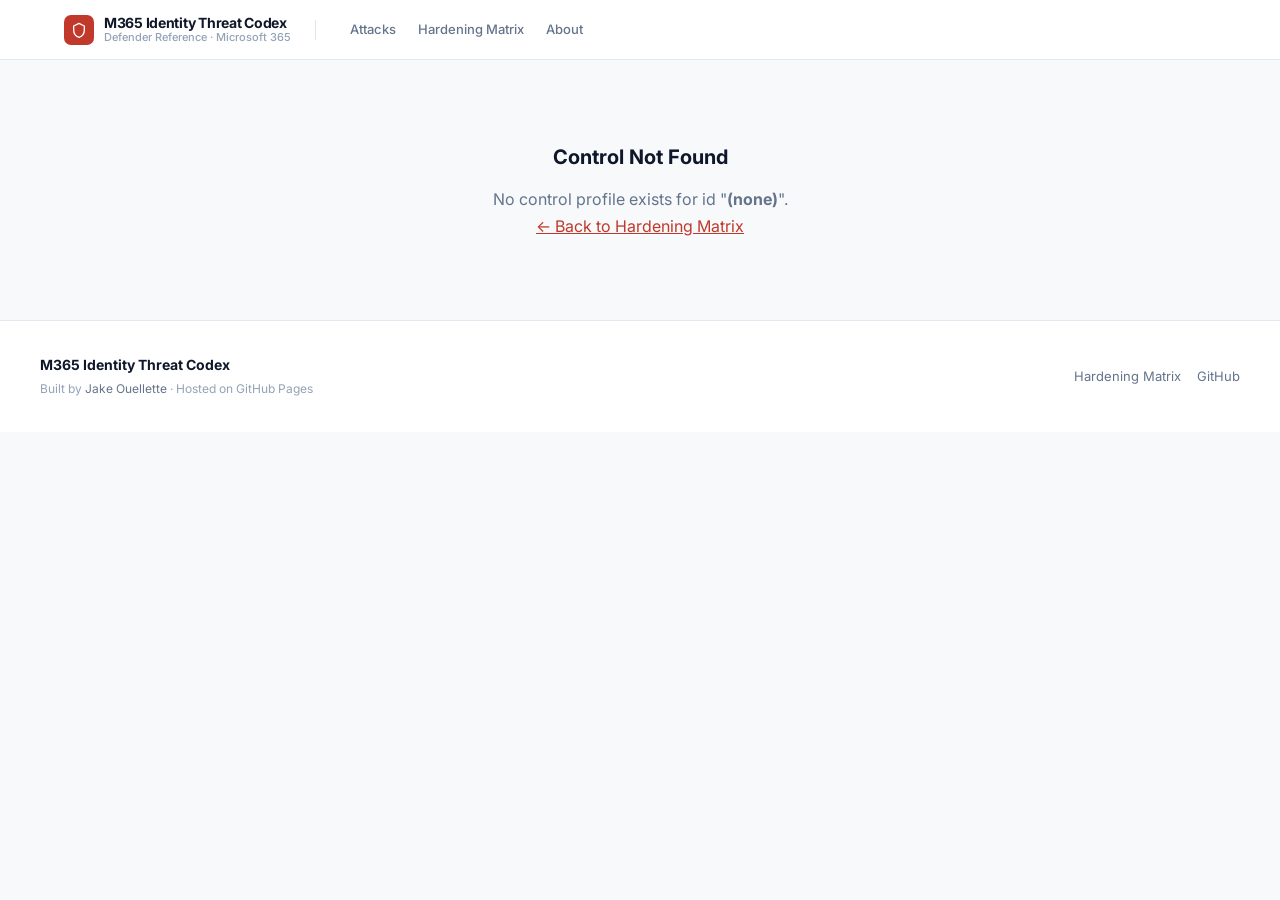
==== commit f4dc96bb: "Remove superfluous "For Defenders" badge from nav across all pages Co-Authored-By: Claude Sonnet 4.6" ====
--- a/control.html
+++ b/control.html
@@ -291,9 +291,6 @@
       <a href="index.html">Attacks</a>
       <a href="hardening.html">Hardening Matrix</a>
       <a href="index.html#about">About</a>
-    </div>
-    <div class="nav-right">
-      <span class="nav-badge">For Defenders</span>
     </div>
   </div>
 </nav>
